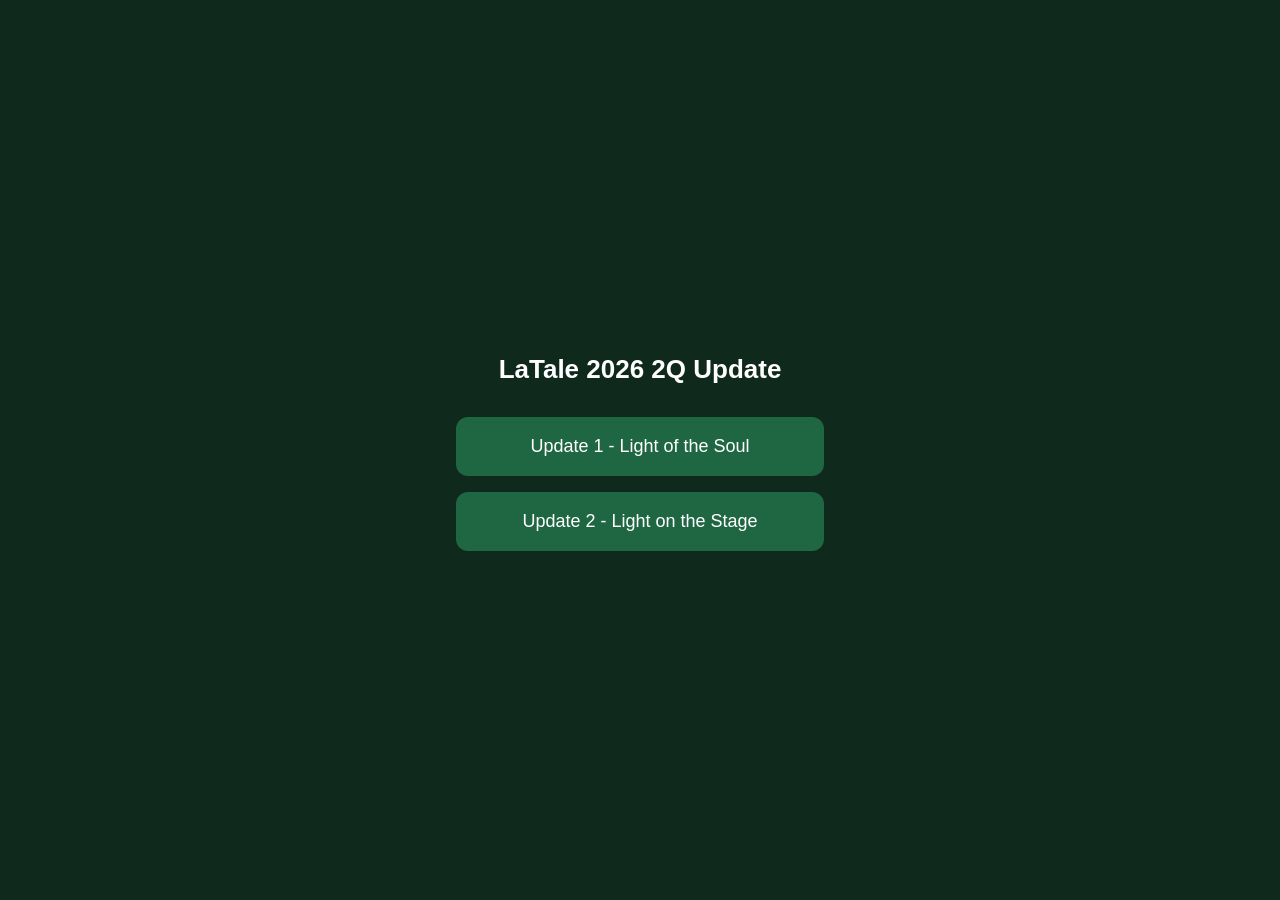
==== index.html @ 5fc8de18 "LaTale 2026 2Q update microsites - English builds Co-Authored-By: Claude Fable 5.2 <noreply@anthropi" ====
<!DOCTYPE html>
<html lang="en">
  <head>
    <meta charset="UTF-8" />
    <meta name="viewport" content="width=device-width, initial-scale=1" />
    <title>LaTale 2026 2Q Update</title>
    <style>
      body { margin: 0; min-height: 100vh; display: flex; flex-direction: column; justify-content: center; align-items: center; gap: 16px; background: #0f2a1d; color: #fff; font: 18px/1.5 -apple-system, "Segoe UI", sans-serif; }
      h1 { margin: 0 0 12px; font-size: 26px; }
      a { display: block; width: 320px; padding: 16px 24px; border-radius: 12px; background: #1f6742; color: #fff; text-align: center; text-decoration: none; }
      a:hover { background: #2db281; }
    </style>
  </head>
  <body>
    <h1>LaTale 2026 2Q Update</h1>
    <a href="update1/">Update 1 - Light of the Soul</a>
    <a href="update2/">Update 2 - Light on the Stage</a>
  </body>
</html>
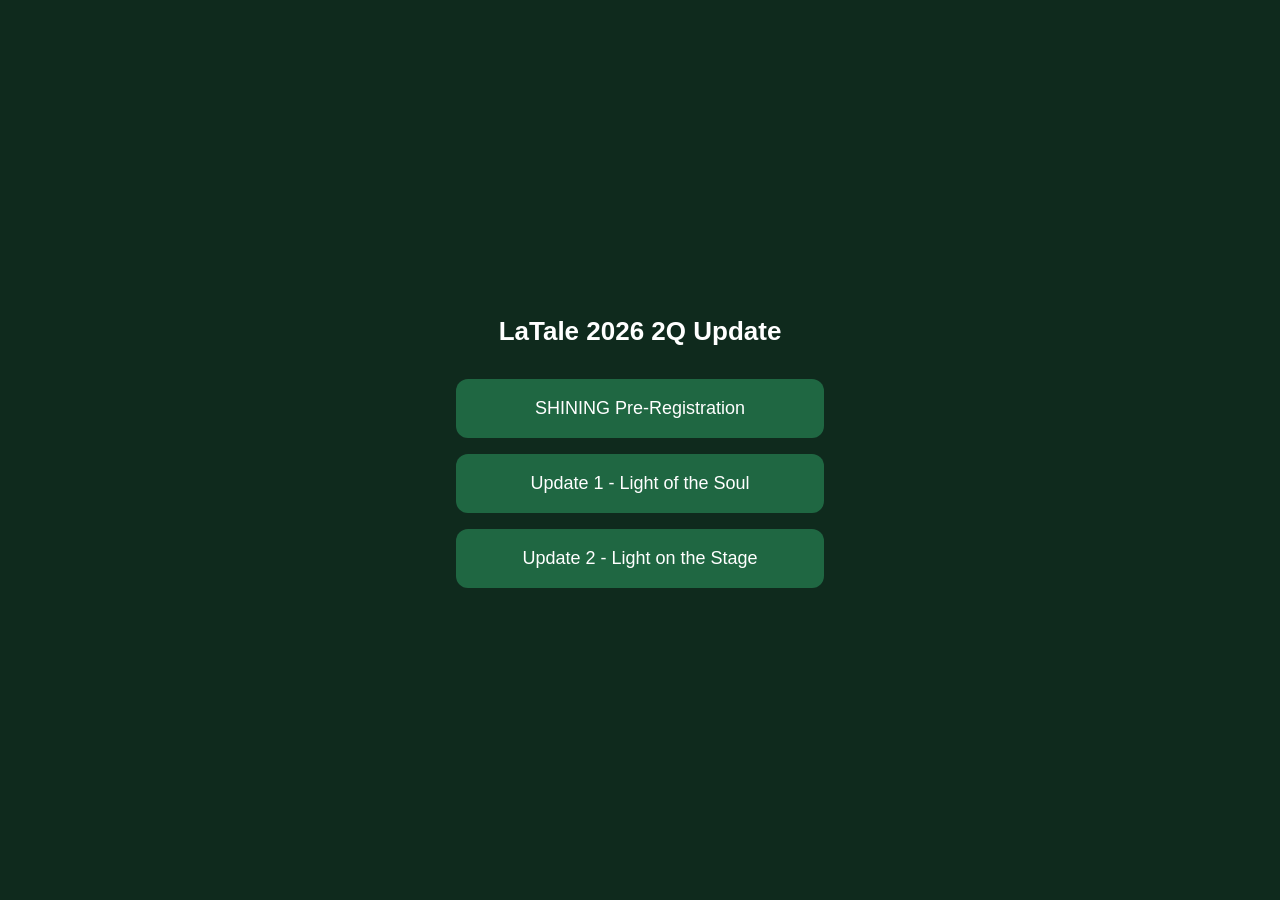
==== commit 10a0ace5: "Add SHINING pre-registration page Co-Authored-By: Claude Fable 5.2 <noreply@anthropic.com>" ====
--- a/index.html
+++ b/index.html
@@ -13,6 +13,7 @@
   </head>
   <body>
     <h1>LaTale 2026 2Q Update</h1>
+    <a href="pre-register/">SHINING Pre-Registration</a>
     <a href="update1/">Update 1 - Light of the Soul</a>
     <a href="update2/">Update 2 - Light on the Stage</a>
   </body>
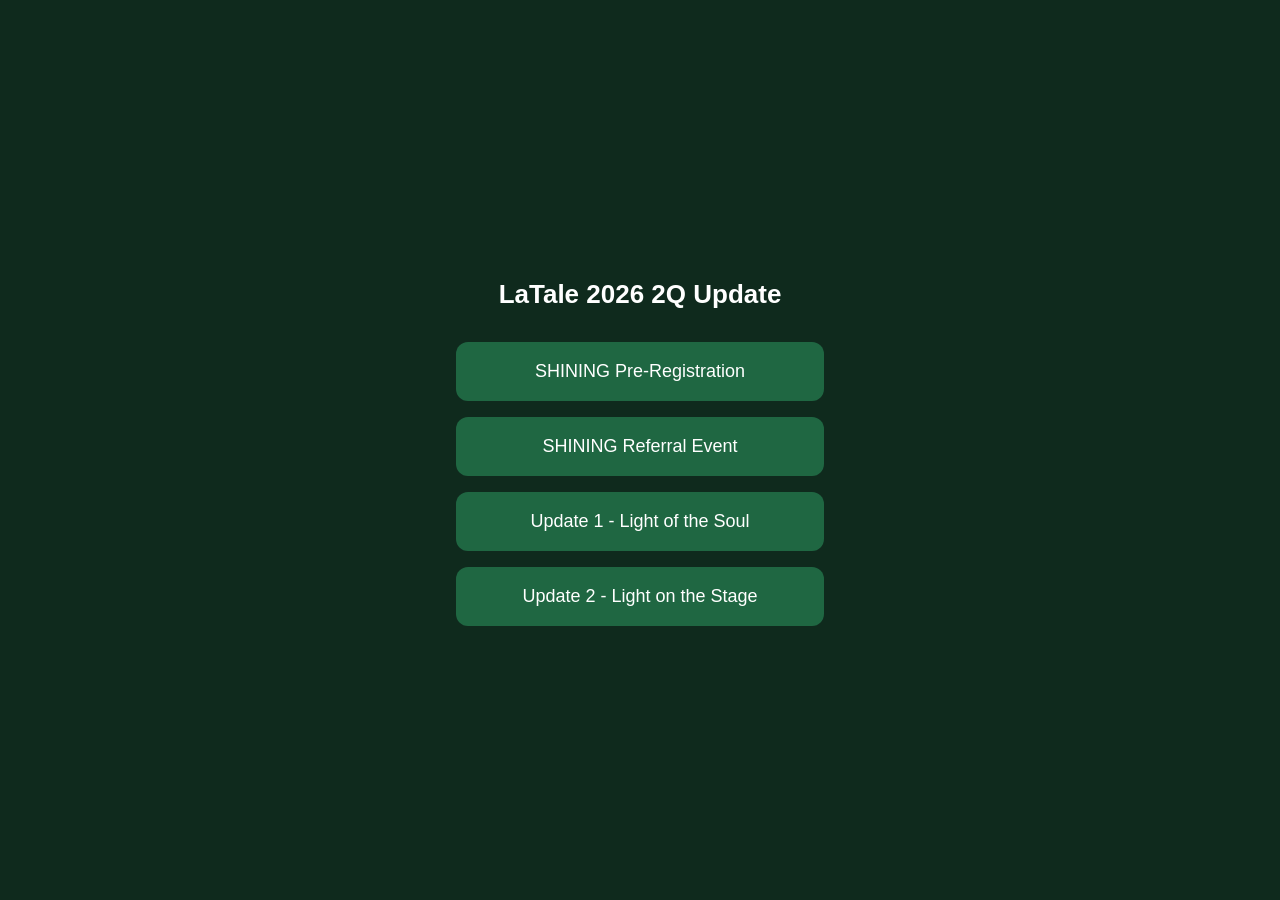
==== commit 8f4c98bd: "Add SHINING referral event page Referral event page (2026-12-16 ~ 2027-02-14) in the SHINING look of" ====
--- a/index.html
+++ b/index.html
@@ -14,6 +14,7 @@
   <body>
     <h1>LaTale 2026 2Q Update</h1>
     <a href="pre-register/">SHINING Pre-Registration</a>
+    <a href="referral/">SHINING Referral Event</a>
     <a href="update1/">Update 1 - Light of the Soul</a>
     <a href="update2/">Update 2 - Light on the Stage</a>
   </body>
